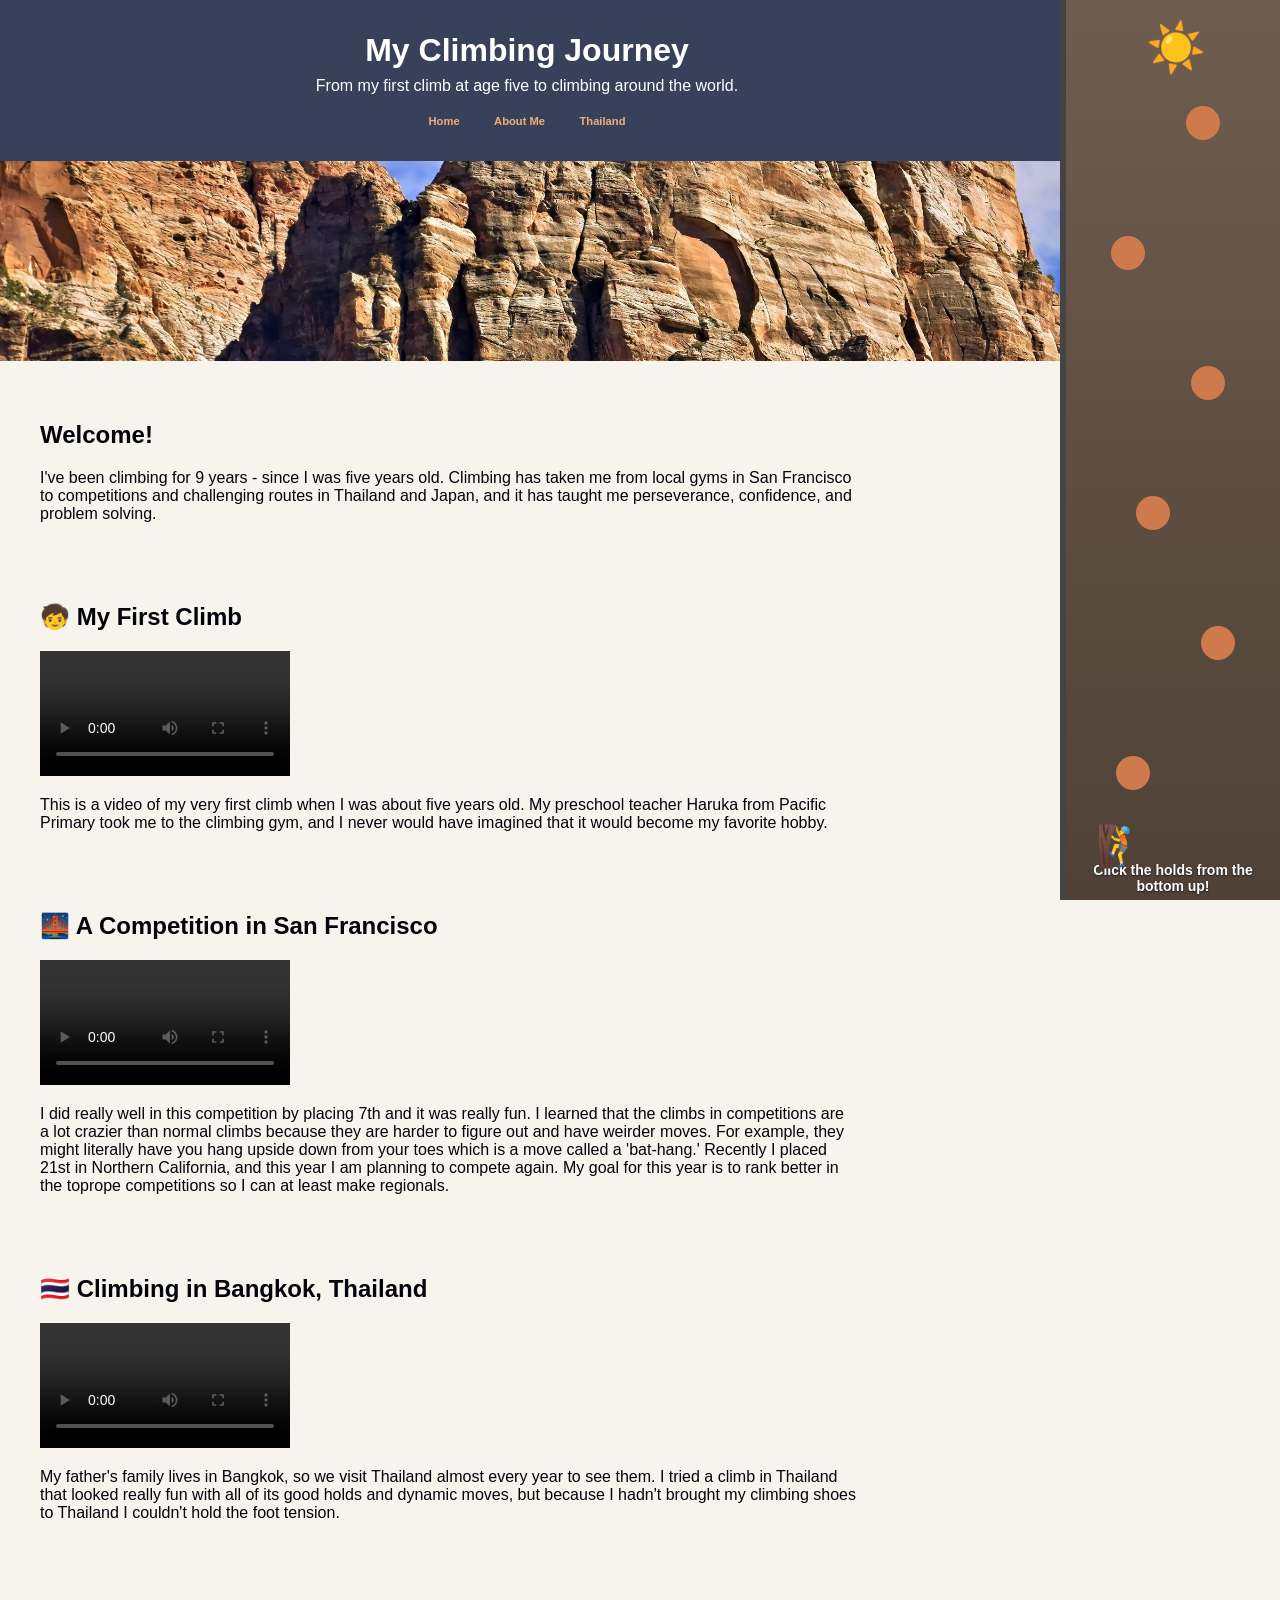
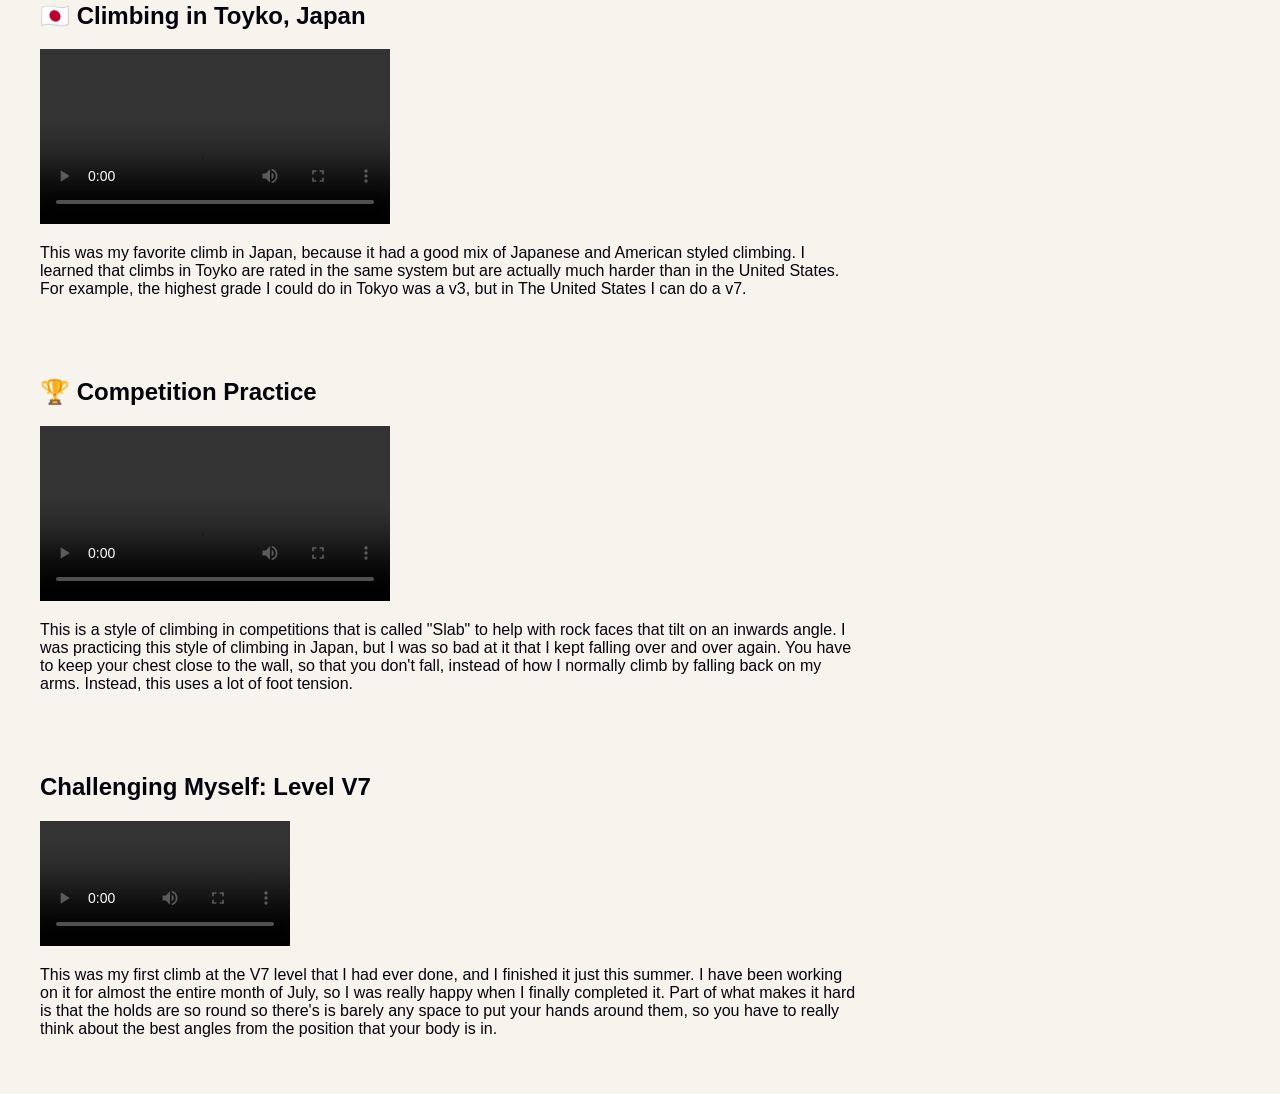
==== climbing.html @ 5074ede6 "Build out Tarin's website: pages, optimized media, climbing game - Climbing page: header text center" ====
<!DOCTYPE html>
<html lang="en">

<head>
    <meta charset="UTF-8">
    <meta name="viewport" content="width=device-width, initial-scale=1.0">
    <title>My Climbing Journey</title>

    <link rel="stylesheet" href="style.css">
</head>

<body class="climbing-page">

    <header>
        <h1>My Climbing Journey</h1>
        <p>From my first climb at age five to climbing around the world.</p>

        <nav>
            <a href="index.html">Home</a>
            <a href="about.html">About Me</a>
            <a href="thailand.html">Thailand</a>
        </nav>
    </header>

    <!-- Banner -->
    <section class="banner">
        <img src="images/zion1.jpg" alt="Climbing Banner">
    </section>

    <div class="page-content">

        <section class="hero">
            <h2>Welcome!</h2>

            <p>
                I've been climbing for 9 years - since I was five years old. Climbing has taken me
                from local gyms in San Francisco to competitions and challenging routes in Thailand and Japan, and it
                has
                taught me perseverance, confidence, and problem solving.
            </p>
        </section>

        <section class="story">

            <section class="climb-section">
                <h2>🧒 My First Climb</h2>

                <video controls width="250">
                    <source src="videos/rope.mp4" type="video/mp4">
                </video>

                <p class="caption">
                    This is a video of my very first climb when I was about five years old. My preschool teacher Haruka
                    from Pacific Primary
                    took me to the climbing gym, and I never would have imagined that it would become my favorite hobby.
                </p>
            </section>

            <section class="climb-section">
                <h2>🌉 A Competition in San Francisco</h2>

                <video controls width="250">
                    <source src="videos/comp2025.mp4" type="video/mp4">
                </video>

                <p class="caption">
                    I did really well in this competition by placing 7th and
                    it was really fun. I learned that the climbs in competitions are a lot crazier than normal climbs
                    because they are harder to figure out and have weirder moves. For example, they might literally have
                    you
                    hang upside down from your toes which is a move called a 'bat-hang.' Recently I placed 21st in
                    Northern California, and this year I am planning to compete again. My goal for this year is to rank
                    better in the toprope competitions so I can at least make regionals.
                </p>
            </section>

            <section class="climb-section">
                <h2>🇹🇭 Climbing in Bangkok, Thailand</h2>

                <video controls width="250">
                    <source src="videos/thailand.mp4" type="video/mp4">
                </video>

                <p class="caption">
                    My father's family lives in Bangkok, so we visit Thailand almost every year to see them.
                    I tried a climb in Thailand that looked really fun with all of its good holds and dynamic moves,
                    but because I hadn't brought my climbing shoes to Thailand I couldn't hold the foot tension.
                </p>
            </section>

            <section class="climb-section">
                <h2>🇯🇵 Climbing in Toyko, Japan</h2>

                <video controls width="350">
                    <source src="videos/japan.mp4" type="video/mp4">
                </video>

                <p class="caption">
                    This was my favorite climb in Japan, because it had a good mix of Japanese and American styled
                    climbing.
                    I learned that climbs in Toyko are rated in the same system but are actually much harder than in the
                    United States.
                    For example, the highest grade I could do in Tokyo was a v3, but in The United States I can do a v7.
                </p>
            </section>

            <section class="climb-section">
                <h2>🏆 Competition Practice</h2>

                <video controls width="350">
                    <source src="videos/doing nothing.mp4" type="video/mp4">
                </video>

                <p class="caption">
                    This is a style of climbing in competitions that is called "Slab" to help with rock faces that tilt on an inwards angle. 
                    I was practicing this style of climbing in Japan, but I was so bad at it that I kept falling over and over
                    again. You have to keep your chest close to the wall, so that you don't fall, instead of how I normally climb
                    by falling back on my arms. Instead, this uses a lot of foot tension.
            </section>

            <section class="climb-section">
                <h2>Challenging Myself: Level V7</h2>

                <video controls width="250">
                    <source src="videos/v7.mp4" type="video/mp4">
                </video>

                <p class="caption">
                    This was my first climb at the V7 level that I had ever done, and I finished it just this summer. I have
                    been working on it for almost the entire month of July, so I was really happy when I finally completed it.
                    Part of what makes it hard is that the holds are so round so there's is barely any space to put your hands around
                    them, so you have to really think about the best angles from the position that your body is in.
                </p>
            </section>

        </section>

    </div>

    <aside class="climbing-wall">

        <div id="climber">🧗</div>

        <div class="hold" data-level="1"></div>
        <div class="hold" data-level="2"></div>
        <div class="hold" data-level="3"></div>
        <div class="hold" data-level="4"></div>
        <div class="hold" data-level="5"></div>
        <div class="hold" data-level="6"></div>

        <div id="treasure">☀️</div>

    </aside>

    <script src="climbing.js"></script>

</body>

</html>
---- style.css ----
:root {
  --background: #FFFFFF;
  --surface: #9FA7BD;
  --primary: #37425A;
  --accent: #FAB041;
  --text: #02030B;
}

* {
  box-sizing: border-box;
}

body {
  margin: 0;
  font-family: Arial, sans-serif;
  background: var(--background);
  color: var(--text);
}

/* Header */

header {
  background: var(--primary);
  color: white;
  text-align: center;
  padding: 2rem;
}

header h1 {
  margin: 0;
}

header p {
  margin-top: 0.5rem;
}

/* Book Grid */

.book-grid {
  display: grid;
  grid-template-columns: repeat(3, 220px);
  justify-content: center;
  gap: 40px;

  max-width: 1200px;
  margin: 40px auto;
  padding: 0 20px;
}

/* Each Book */

.book-container {
  display: flex;
  flex-direction: column;
  align-items: center;
}

.book-title {
  height: 60px;

  display: flex;
  align-items: center;
  justify-content: center;

  text-align: center;

  font-size: 1rem;
  line-height: 1.2;

  font-weight: bold;

  color: var(--primary);

  margin: 0;
}

/* Book Cover */

.book-card {
  width: 220px;
  height: 330px;

  overflow: hidden;

  border-radius: 8px;

  background: var(--surface);

  display: flex;
  align-items: center;
  justify-content: center;

  box-shadow: 0 4px 12px rgba(0, 0, 0, 0.15);

  transition: transform 0.2s ease;
}

.book-card:hover {
  transform: translateY(-5px);
}

.book-card img {
  width: 100%;
  height: 100%;

  object-fit: cover;

  display: block;
}

nav a {
    color: #f0ae78; /* golden-coral from the sunlit cliffs in the Zion banner photo */
    text-decoration: none;
    margin: 0 15px;
    font-weight: bold;
    font-size: 0.7rem;
    transition: color 0.2s ease;
}

nav a:hover {
    color: white;
}
/* Placeholder books */

.book-card:not(:has(img)) {
  font-weight: bold;
  color: var(--primary);
}

/* Mobile */

@media (max-width: 768px) {
  .book-grid {
    grid-template-columns: 1fr;
    justify-items: center;
  }
}
body{
    margin:0;
    font-family:Arial, Helvetica, sans-serif;
    background:#f7f4ee;
}

.page-content{
    width:70%;
    padding:40px;
}

.hero{
    margin-bottom:80px;
}

.story h2{
    margin-top:80px;
}

.climbing-wall{
    position:fixed;
    right:0;
    top:0;
    width:220px;
    height:100vh;

    background:linear-gradient(#6f5d4f,#4f4136);

    border-left:6px solid #444;
}

.hold{
    position:absolute;
    width:34px;
    height:34px;
    border-radius:50%;
    background:#cf7a4c; /* red sandstone from the Zion banner photo */
    cursor:pointer;
    transition:.2s;
}

.hold:hover{
    transform:scale(1.15);
}

/* Holds are spaced evenly by screen height so they always fit: the lowest sits
   110px from the bottom (above the climber's start), the highest 140px from the
   top (below the gift). */
.hold:nth-child(2){
    bottom:110px;
    left:50px;
}

.hold:nth-child(3){
    bottom:calc(110px + (100vh - 250px) * 1 / 5);
    right:45px;
}

.hold:nth-child(4){
    bottom:calc(110px + (100vh - 250px) * 2 / 5);
    left:70px;
}

.hold:nth-child(5){
    bottom:calc(110px + (100vh - 250px) * 3 / 5);
    right:55px;
}

.hold:nth-child(6){
    bottom:calc(110px + (100vh - 250px) * 4 / 5);
    left:45px;
}

.hold:nth-child(7){
    bottom:calc(100vh - 140px);
    right:60px;
}

.carousel-track{
    width:325px;
}

.slide video{
    width:250px;
    height:auto;
}

#climber{
    position:absolute;
    bottom:30px;
    left:30px;
    font-size:40px;
    transition:0.5s ease;
    pointer-events:none; /* never block clicks on a hold underneath */
    z-index:2;
}

#treasure{
    position:absolute;
    top:20px;
    left:80px;
    font-size:48px;
}

.report-page {
    max-width: 800px;
    margin: 40px auto;
    padding: 0 20px;
}

.report-page p {
    line-height: 1.6;
}

.indent {
    text-indent: 2em;
}

.banner {
    width: 100%;
    height: 200px;      /* Change this to 200px, 300px, etc. */
    overflow: hidden;
}

.banner img {
    width: 100%;
    height: 100%;
    object-fit: cover;  /* Crops the image instead of squishing it */
    display: block;
}
.photo-row {
    display: flex;
    justify-content: center;
    gap: 30px;
    margin: 35px 0 45px;
    flex-wrap: wrap;
}

.photo-row figure {
    text-align: center;
    margin: 0;
}

.photo-row img {
    width: 220px;
    height: 220px;
    object-fit: cover;
    border-radius: 12px;
    box-shadow: 0 4px 12px rgba(0,0,0,0.2);
    transition: transform 0.2s ease;
}

.photo-row img:hover {
    transform: scale(1.05);
}

.photo-row figcaption {
    margin-top: 10px;
    font-weight: bold;
    color: var(--primary);
}
.honors-row {
    display: grid;
    grid-template-columns: repeat(2, 1fr);
    gap: 20px;
    margin: 25px 0;
}

.honors-row figure {
    margin: 0;
    text-align: center;
}

.honors-row img {
    display: block;
    width: 100%;
    height: auto;
    aspect-ratio: 4 / 3;
    object-fit: cover;
    border-radius: 8px;
}

@media (max-width: 600px) {
    .honors-row {
        grid-template-columns: 1fr;
    }
}

.honors-row figcaption {
    margin-top: 6px;
    font-size: 0.9rem;
}
/* Climbing page: center header text in the space left of the fixed climbing wall (220px + 6px border) */
.climbing-page header {
    padding-right: calc(2rem + 226px);
}

/* Thailand page: rotating photo grid */
.thailand-page {
    max-width: 1100px;
    margin: 30px auto 50px;
    padding: 0 20px;
}

.thailand-page h2 {
    text-align: center;
    color: var(--primary);
    margin: 0 0 20px;
}

.photo-grid {
    display: grid;
    grid-template-columns: repeat(var(--columns, 5), 1fr);
    gap: 10px;
}

.photo-cell {
    aspect-ratio: 1 / 1;
    overflow: hidden;
    border-radius: 8px;
    background: #e8e4dc;
    transition: opacity 0.45s ease, transform 0.45s ease;
}

.photo-cell img {
    width: 100%;
    height: 100%;
    object-fit: cover;
    display: block;
}

.photo-cell.leaving {
    opacity: 0;
    transform: translateY(12px);
}

.photo-cell.entering {
    opacity: 0;
    transform: translateY(-12px);
}

@media (max-width: 600px) {
    .photo-grid {
        gap: 5px;
    }
}
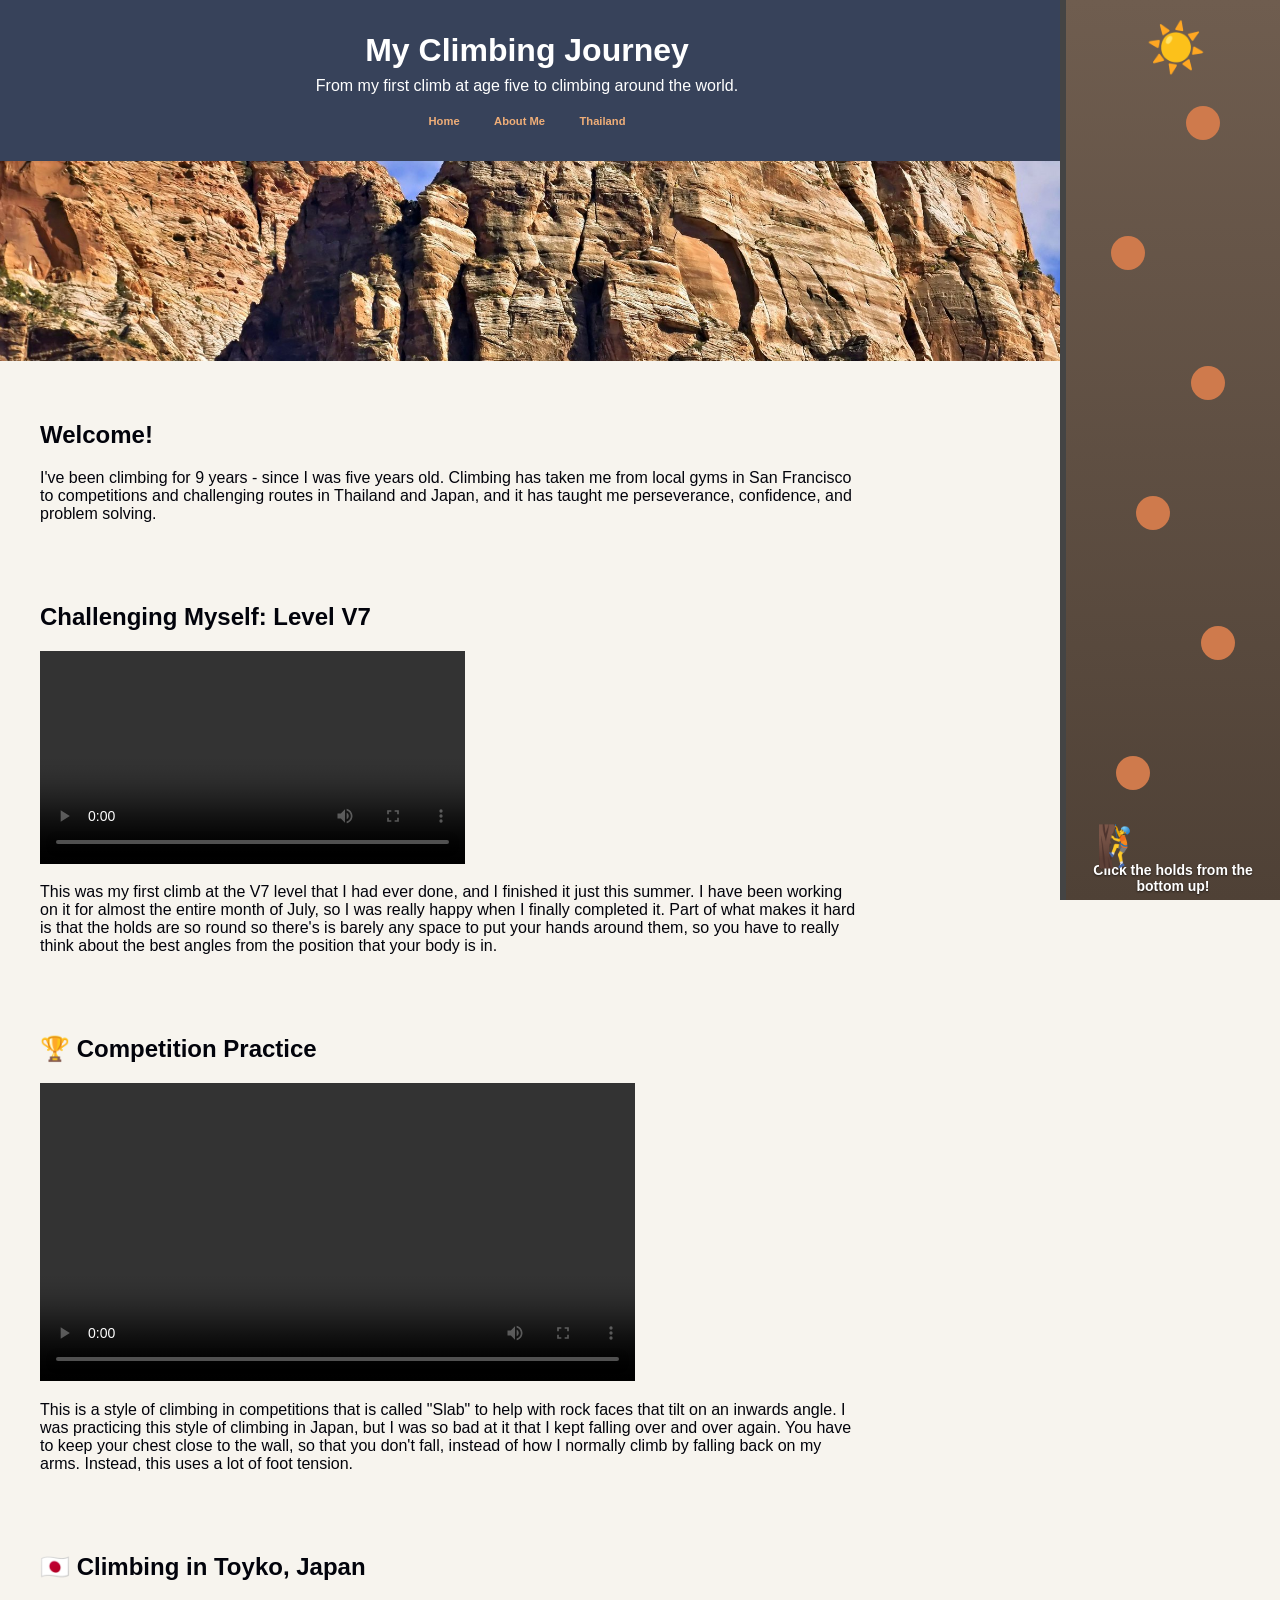
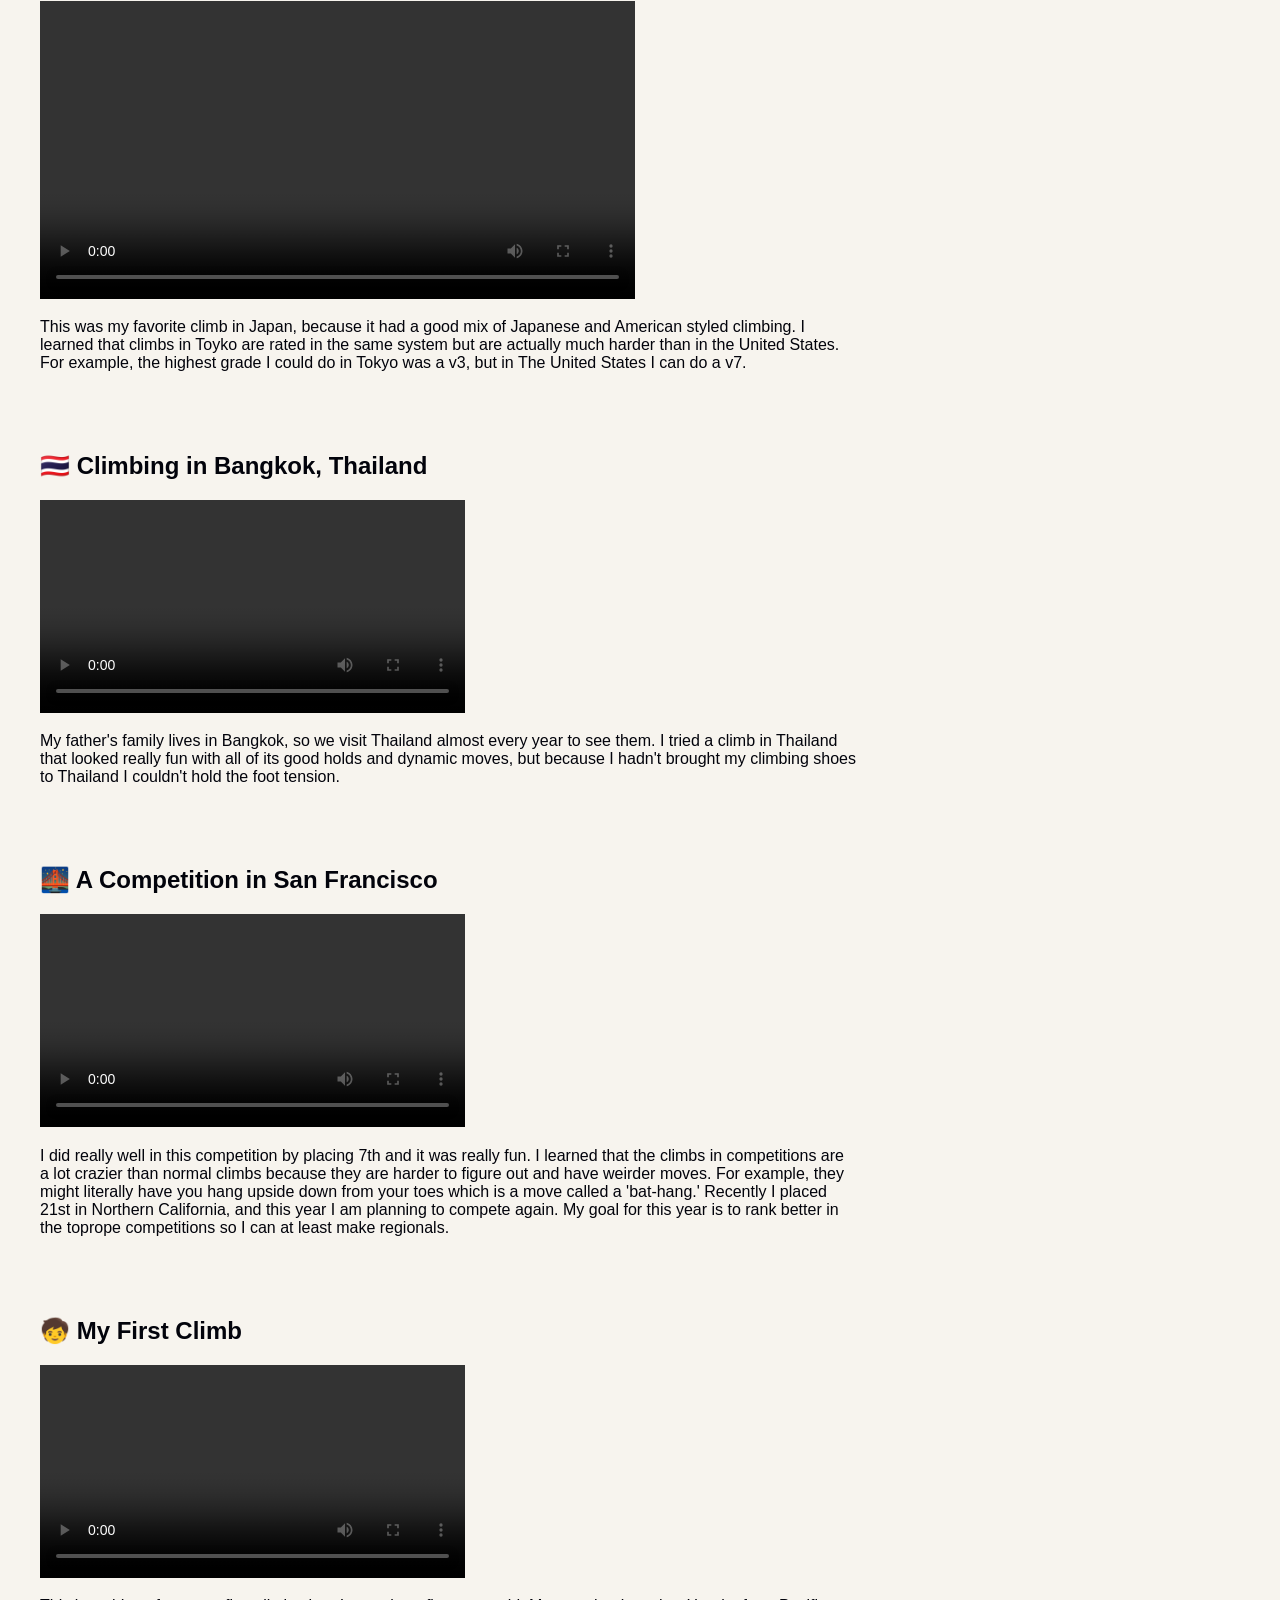
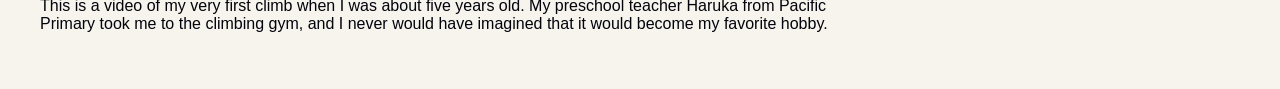
==== commit d9a43c45: "Climbing videos: newest first, larger, 1.25x speed, one at a time - Reverse the order of the video s" ====
--- a/climbing.html
+++ b/climbing.html
@@ -43,23 +43,69 @@
         <section class="story">
 
             <section class="climb-section">
-                <h2>🧒 My First Climb</h2>
+                <h2>Challenging Myself: Level V7</h2>
 
-                <video controls width="250">
-                    <source src="videos/rope.mp4" type="video/mp4">
+                <video controls width="425">
+                    <source src="videos/v7.mp4" type="video/mp4">
                 </video>
 
                 <p class="caption">
-                    This is a video of my very first climb when I was about five years old. My preschool teacher Haruka
-                    from Pacific Primary
-                    took me to the climbing gym, and I never would have imagined that it would become my favorite hobby.
+                    This was my first climb at the V7 level that I had ever done, and I finished it just this summer. I have
+                    been working on it for almost the entire month of July, so I was really happy when I finally completed it.
+                    Part of what makes it hard is that the holds are so round so there's is barely any space to put your hands around
+                    them, so you have to really think about the best angles from the position that your body is in.
+                </p>
+            </section>
+
+            <section class="climb-section">
+                <h2>🏆 Competition Practice</h2>
+
+                <video controls width="595">
+                    <source src="videos/doing nothing.mp4" type="video/mp4">
+                </video>
+
+                <p class="caption">
+                    This is a style of climbing in competitions that is called "Slab" to help with rock faces that tilt on an inwards angle. 
+                    I was practicing this style of climbing in Japan, but I was so bad at it that I kept falling over and over
+                    again. You have to keep your chest close to the wall, so that you don't fall, instead of how I normally climb
+                    by falling back on my arms. Instead, this uses a lot of foot tension.
+                </p>
+            </section>
+
+            <section class="climb-section">
+                <h2>🇯🇵 Climbing in Toyko, Japan</h2>
+
+                <video controls width="595">
+                    <source src="videos/japan.mp4" type="video/mp4">
+                </video>
+
+                <p class="caption">
+                    This was my favorite climb in Japan, because it had a good mix of Japanese and American styled
+                    climbing.
+                    I learned that climbs in Toyko are rated in the same system but are actually much harder than in the
+                    United States.
+                    For example, the highest grade I could do in Tokyo was a v3, but in The United States I can do a v7.
+                </p>
+            </section>
+
+            <section class="climb-section">
+                <h2>🇹🇭 Climbing in Bangkok, Thailand</h2>
+
+                <video controls width="425">
+                    <source src="videos/thailand.mp4" type="video/mp4">
+                </video>
+
+                <p class="caption">
+                    My father's family lives in Bangkok, so we visit Thailand almost every year to see them.
+                    I tried a climb in Thailand that looked really fun with all of its good holds and dynamic moves,
+                    but because I hadn't brought my climbing shoes to Thailand I couldn't hold the foot tension.
                 </p>
             </section>
 
             <section class="climb-section">
                 <h2>🌉 A Competition in San Francisco</h2>
 
-                <video controls width="250">
+                <video controls width="425">
                     <source src="videos/comp2025.mp4" type="video/mp4">
                 </video>
 
@@ -75,61 +121,16 @@
             </section>
 
             <section class="climb-section">
-                <h2>🇹🇭 Climbing in Bangkok, Thailand</h2>
+                <h2>🧒 My First Climb</h2>
 
-                <video controls width="250">
-                    <source src="videos/thailand.mp4" type="video/mp4">
+                <video controls width="425">
+                    <source src="videos/rope.mp4" type="video/mp4">
                 </video>
 
                 <p class="caption">
-                    My father's family lives in Bangkok, so we visit Thailand almost every year to see them.
-                    I tried a climb in Thailand that looked really fun with all of its good holds and dynamic moves,
-                    but because I hadn't brought my climbing shoes to Thailand I couldn't hold the foot tension.
-                </p>
-            </section>
-
-            <section class="climb-section">
-                <h2>🇯🇵 Climbing in Toyko, Japan</h2>
-
-                <video controls width="350">
-                    <source src="videos/japan.mp4" type="video/mp4">
-                </video>
-
-                <p class="caption">
-                    This was my favorite climb in Japan, because it had a good mix of Japanese and American styled
-                    climbing.
-                    I learned that climbs in Toyko are rated in the same system but are actually much harder than in the
-                    United States.
-                    For example, the highest grade I could do in Tokyo was a v3, but in The United States I can do a v7.
-                </p>
-            </section>
-
-            <section class="climb-section">
-                <h2>🏆 Competition Practice</h2>
-
-                <video controls width="350">
-                    <source src="videos/doing nothing.mp4" type="video/mp4">
-                </video>
-
-                <p class="caption">
-                    This is a style of climbing in competitions that is called "Slab" to help with rock faces that tilt on an inwards angle. 
-                    I was practicing this style of climbing in Japan, but I was so bad at it that I kept falling over and over
-                    again. You have to keep your chest close to the wall, so that you don't fall, instead of how I normally climb
-                    by falling back on my arms. Instead, this uses a lot of foot tension.
-            </section>
-
-            <section class="climb-section">
-                <h2>Challenging Myself: Level V7</h2>
-
-                <video controls width="250">
-                    <source src="videos/v7.mp4" type="video/mp4">
-                </video>
-
-                <p class="caption">
-                    This was my first climb at the V7 level that I had ever done, and I finished it just this summer. I have
-                    been working on it for almost the entire month of July, so I was really happy when I finally completed it.
-                    Part of what makes it hard is that the holds are so round so there's is barely any space to put your hands around
-                    them, so you have to really think about the best angles from the position that your body is in.
+                    This is a video of my very first climb when I was about five years old. My preschool teacher Haruka
+                    from Pacific Primary
+                    took me to the climbing gym, and I never would have imagined that it would become my favorite hobby.
                 </p>
             </section>
 
--- a/style.css
+++ b/style.css
@@ -381,3 +381,9 @@
         gap: 5px;
     }
 }
+
+/* Climbing page videos: never wider than the content column on small screens */
+.climb-section video {
+    max-width: 100%;
+    height: auto;
+}
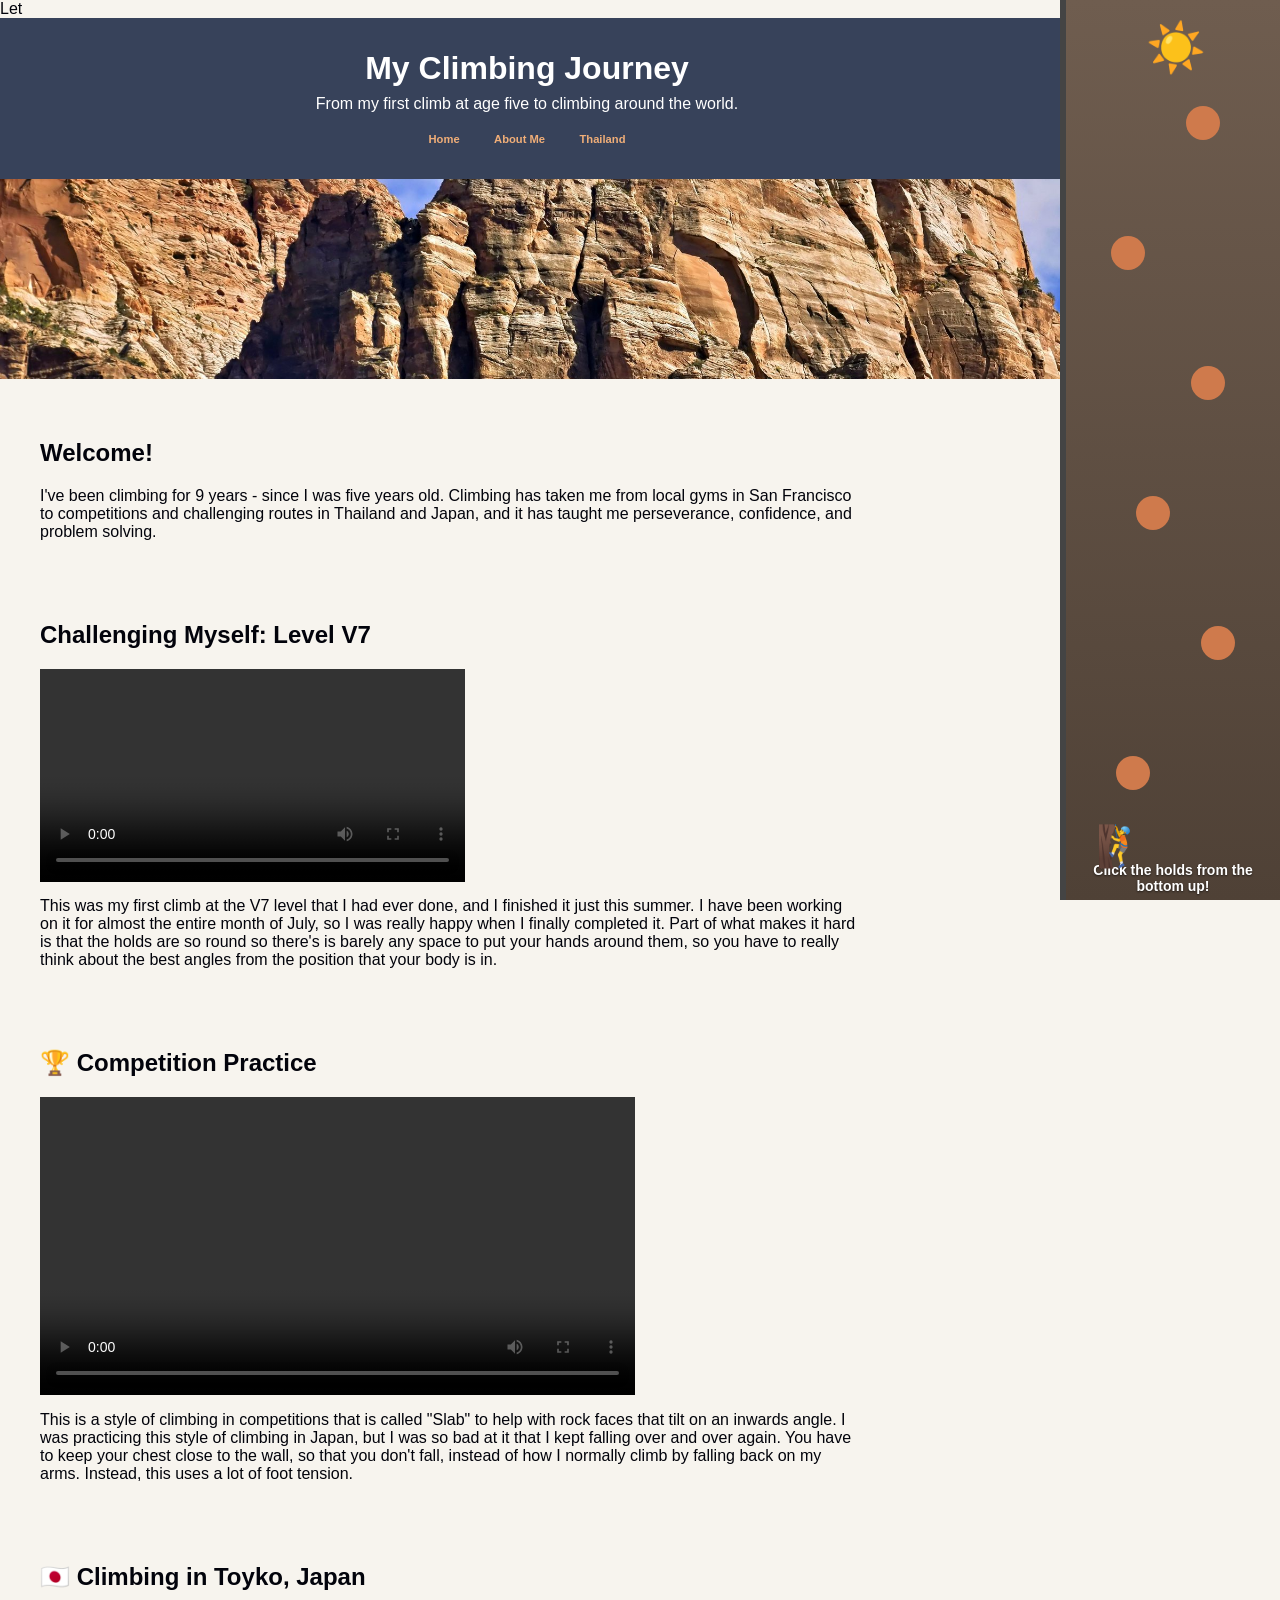
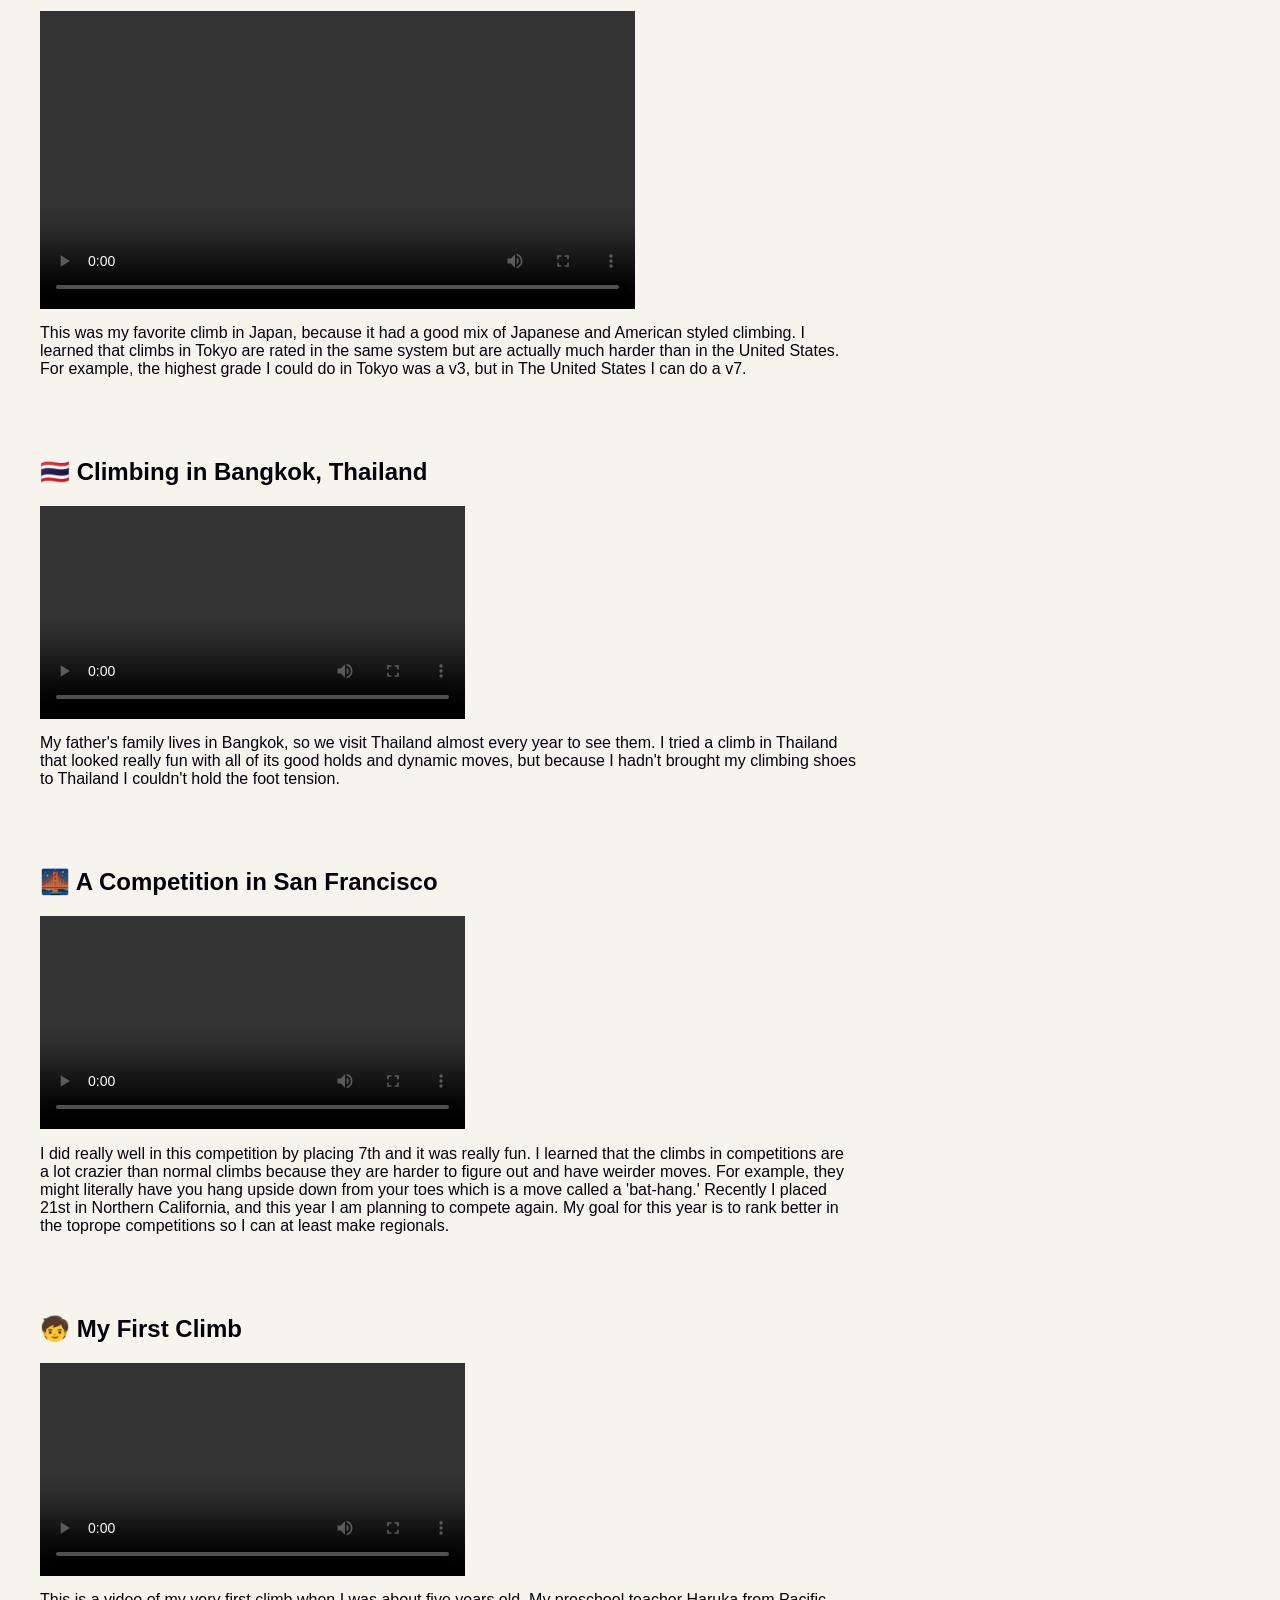
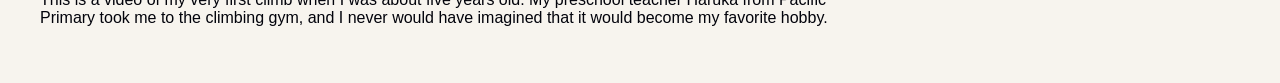
==== commit 23d7b320: "Climbing page: Japan section spelling Co-Authored-By: Claude Opus 5.5 <noreply@anthropic.com>" ====
--- a/climbing.html
+++ b/climbing.html
@@ -1,4 +1,4 @@
-<!DOCTYPE html>
+Let<!DOCTYPE html>
 <html lang="en">
 
 <head>
@@ -82,7 +82,7 @@
                 <p class="caption">
                     This was my favorite climb in Japan, because it had a good mix of Japanese and American styled
                     climbing.
-                    I learned that climbs in Toyko are rated in the same system but are actually much harder than in the
+                    I learned that climbs in Tokyo are rated in the same system but are actually much harder than in the
                     United States.
                     For example, the highest grade I could do in Tokyo was a v3, but in The United States I can do a v7.
                 </p>
